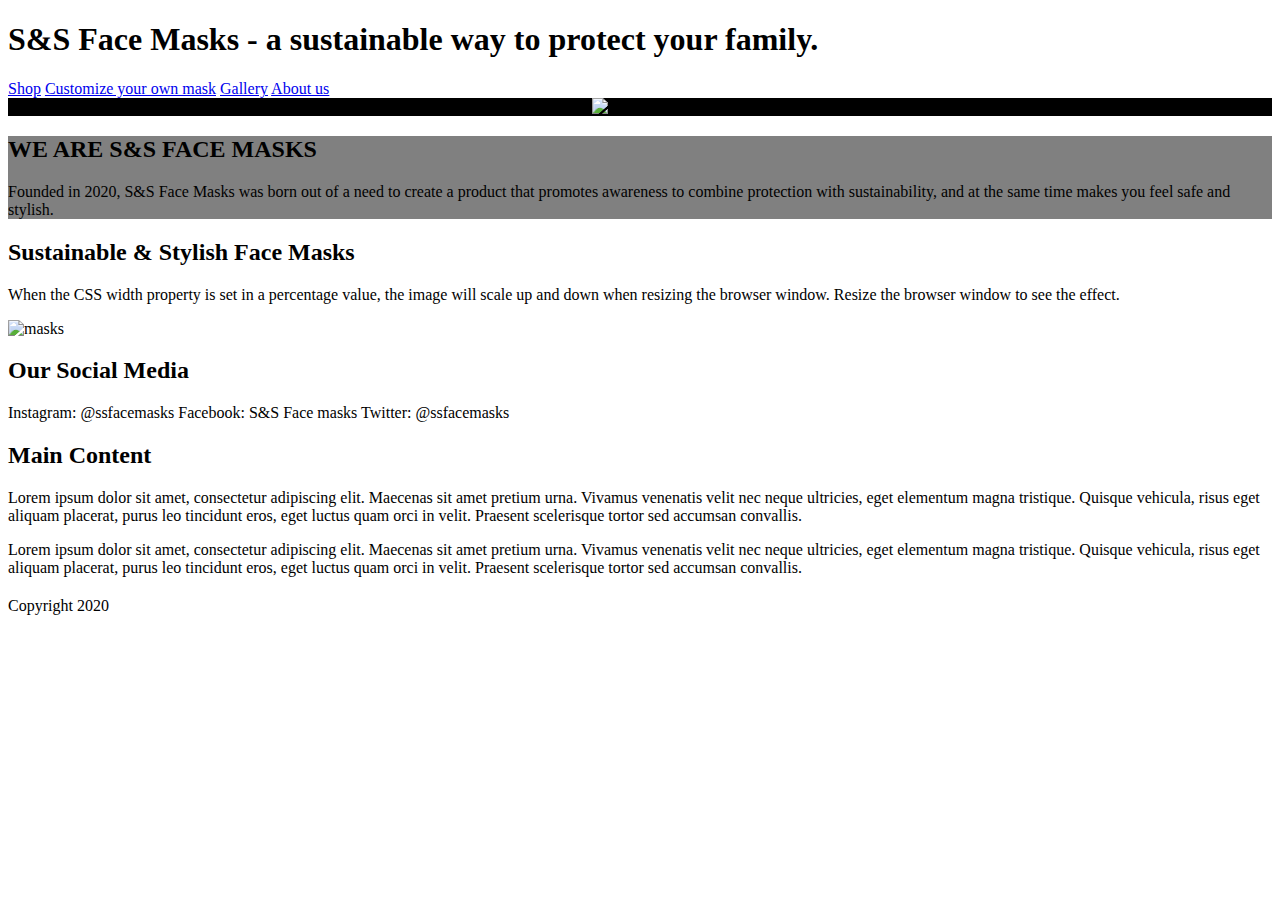
==== index.html @ 746df4da "files" ====
<!DOCTYPE html>
<html lang="en">
<title>SS Face Masks</title>
<meta charset="UTF-8">


<link rel="stylesheet" href="C:\Users\isado\Documents\ISA\GEORGIAN\Html\FinalProject\stylesheet.css">
<link href="https://fonts.googleapis.com/css2?family=Abhaya+Libre&family=Cormorant:wght@300&family=Merienda+One&family=Playfair+Display+SC&family=Sarabun:wght@100&display=swap" rel="stylesheet">
<body>


  <div class="header">
    <h1>S&S Face Masks - a sustainable way to protect your family.</h1>
  </div>

  <div class="topnav">
    <a href="C:\Users\isado\Documents\ISA\GEORGIAN\Html\FinalProject\Shop.html">Shop</a>
    <a href="C:\Users\isado\Documents\ISA\GEORGIAN\Html\FinalProject\Customize-page.html">Customize your own mask</a>
    <a href="C:\Users\isado\Documents\ISA\GEORGIAN\Html\FinalProject\Gallery.html">Gallery</a>
    <a href="C:\Users\isado\Documents\ISA\GEORGIAN\Html\FinalProject\About-us.html">About us</a>
  </div>


  <div class="clearfix">
    <div align="center" class="box1" style="background-color:black"><img src="C:\Users\isado\Documents\ISA\GEORGIAN\Html\FinalProject\drawing.png" alt="mask profile" style="height:150%; width:140%"><br></div>
    <div class="box2" style="background-color:gray">
    <h2>WE ARE S&S FACE MASKS</h2>
    <p>Founded in 2020, S&S Face Masks was born out of a need to create a product that promotes awareness to combine protection with sustainability, and at the same time makes you feel safe and stylish.</p>

    </div>
  </div>


  <h2>Sustainable & Stylish Face Masks</h2>
  <p>When the CSS width property is set in a percentage value, the image will scale up and down when resizing the browser window. Resize the browser window to see the effect.</p>

<img src="C:\Users\isado\Documents\ISA\GEORGIAN\Html\FinalProject\earthwide.jpg" alt="masks" style="width:100%" height="100%"><br>

<div class="row">
  <div class="column side">
    <h2>Our Social Media</h2>
    <p>Instagram: @ssfacemasks
       Facebook: S&S Face masks
       Twitter: @ssfacemasks</p>
  </div>

  <div class="column middle">
    <h2>Main Content</h2>
    <p>Lorem ipsum dolor sit amet, consectetur adipiscing elit. Maecenas sit amet pretium urna. Vivamus venenatis velit nec neque ultricies, eget elementum magna tristique. Quisque vehicula, risus eget aliquam placerat, purus leo tincidunt eros, eget luctus quam orci in velit. Praesent scelerisque tortor sed accumsan convallis.</p>
    <p>Lorem ipsum dolor sit amet, consectetur adipiscing elit. Maecenas sit amet pretium urna. Vivamus venenatis velit nec neque ultricies, eget elementum magna tristique. Quisque vehicula, risus eget aliquam placerat, purus leo tincidunt eros, eget luctus quam orci in velit. Praesent scelerisque tortor sed accumsan convallis.</p>
  </div>

  <div class="column side">
    <h2></h2>
    <p></p>
  </div>
</div>

<div class="footer">
  <p>Copyright 2020</p>
</div>







<!-- Overlay effect when opening sidebar on small screens -->
<div class="overlay hide-large" onclick="close()" style="cursor:pointer" title="close side menu" id="myOverlay"></div>

<!-- Main content: shift it to the right by 250 pixels when the sidebar is visible -->
<div class="main" style="margin-left:250px">









<!-- END MAIN -->
</div>

<script>

</script>

</body>
</html>
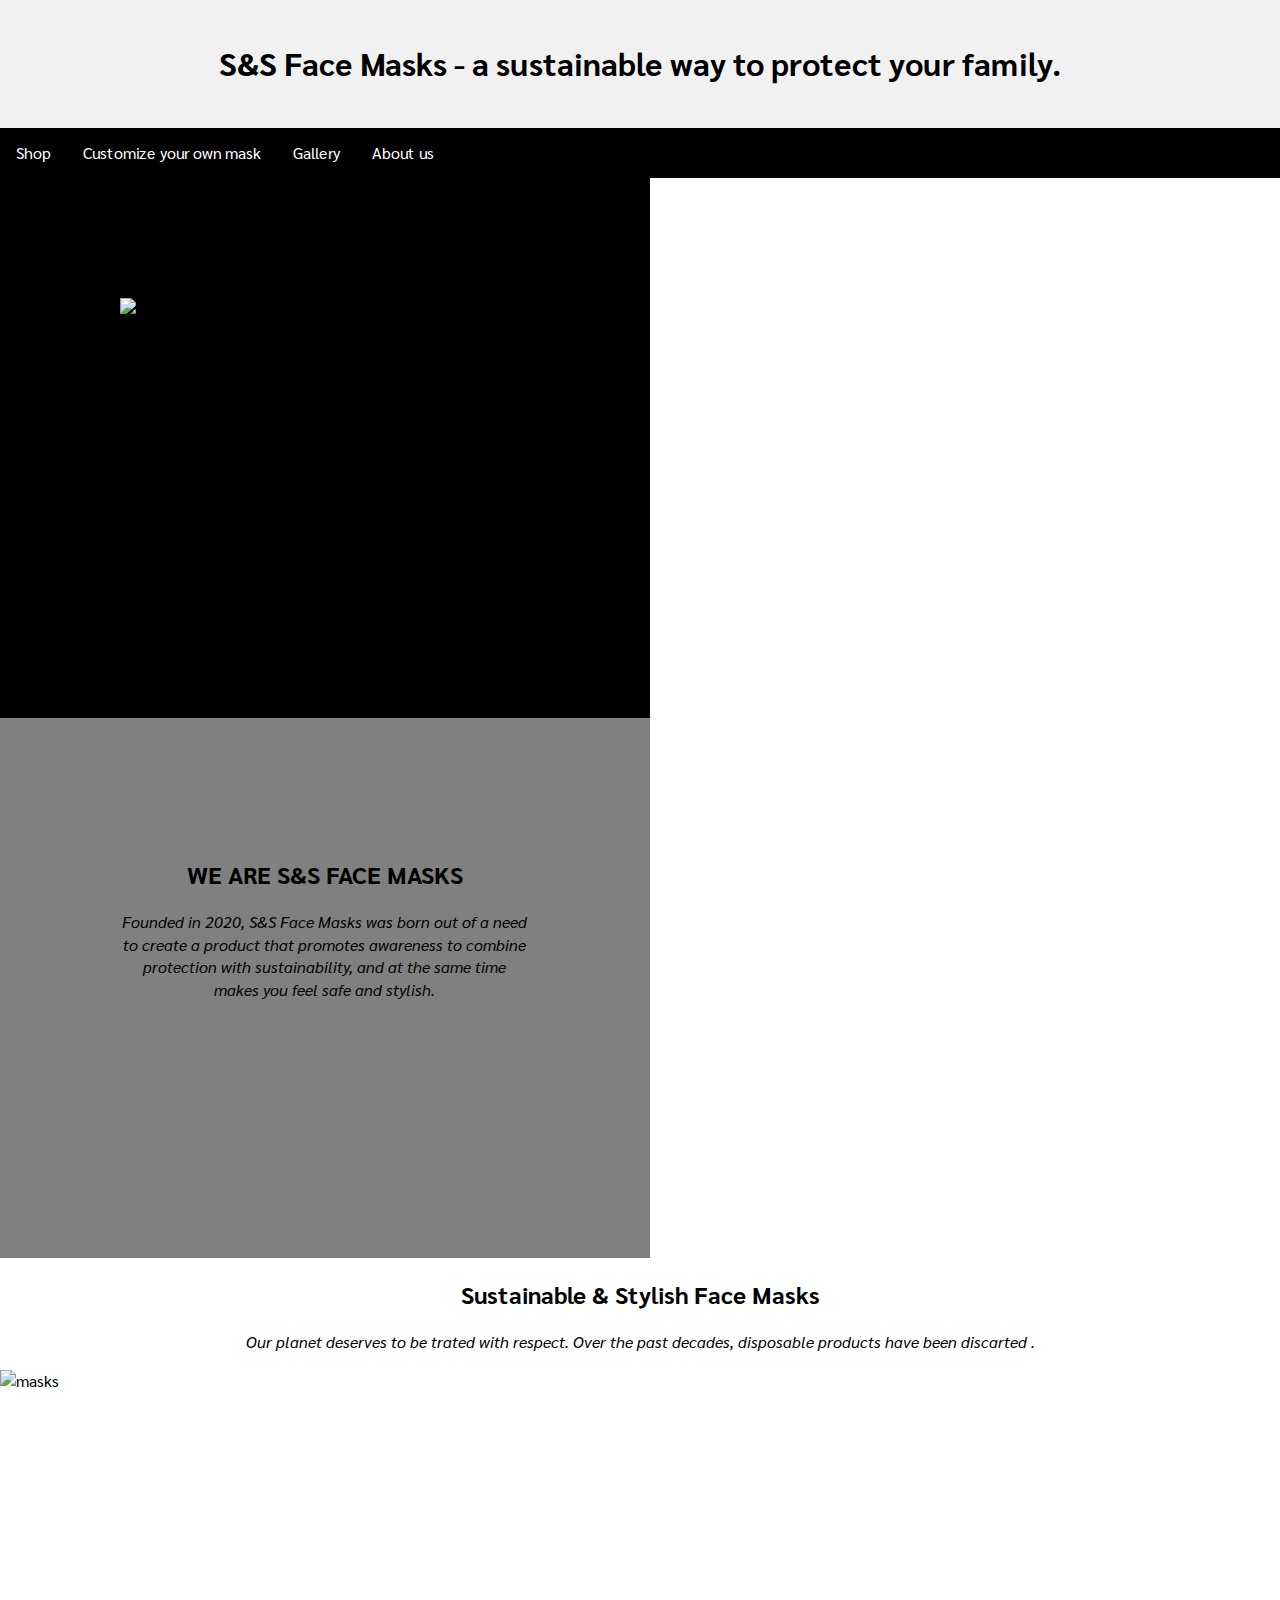
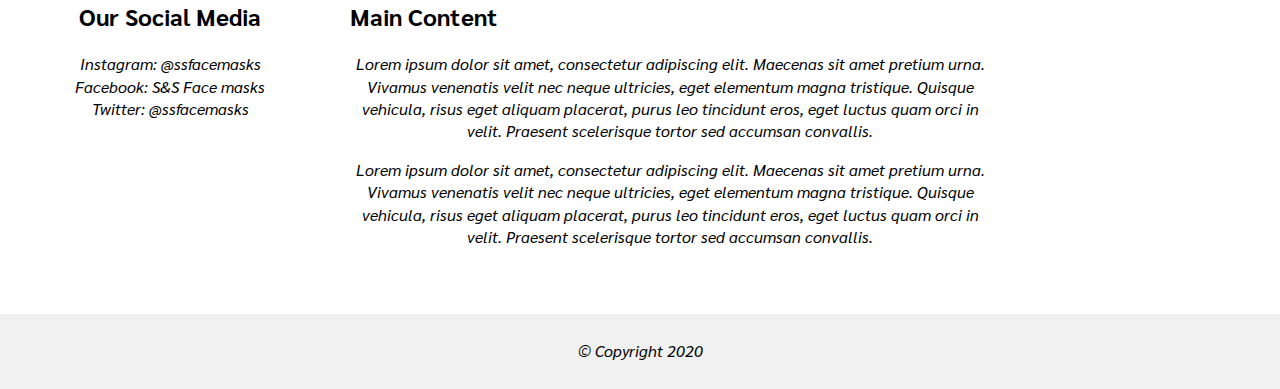
==== commit 60e3c943: "new" ====
--- a/index.html
+++ b/index.html
@@ -3,8 +3,171 @@
 <title>SS Face Masks</title>
 <meta charset="UTF-8">
 
-
-<link rel="stylesheet" href="C:\Users\isado\Documents\ISA\GEORGIAN\Html\FinalProject\stylesheet.css">
+<style>
+
+{
+  box-sizing: border-box;
+}
+
+.box1 {
+  float: left;
+   width: 32%;
+   padding: 120px;
+   height: 300px;
+}
+
+.box2 {
+  float: left;
+  width: 32%;
+  padding: 120px;
+  height: 300px;
+}
+.clearfix::after {
+  content: "";
+  clear: both;
+  display: table;
+}
+
+
+
+body{
+  color:;
+  font-family:Sarabun;
+  font-size:100%;
+  line-height:1.4;
+  color: ;
+background: white);
+}
+
+
+{
+  box-sizing: border-box;
+}
+
+body {
+  margin: 0;
+}
+
+/* Style the header */
+.header {
+  background-color: #f1f1f1;
+  padding: 20px;
+  text-align: center;
+}
+
+/* Style the top navigation bar */
+.topnav {
+  overflow: hidden;
+  /*topnav background color*/
+  background-color: black;
+
+}
+
+/* Style the topnav links */
+.topnav a {
+  float: left;
+  display: block;
+  /*topnav text color*/
+  color: white ;
+  text-align: center;
+  padding: 14px 16px;
+  text-decoration: none;
+}
+
+/* Change color on hover */
+.topnav a:hover {
+  background-color: #ddd;
+  color: black;
+}
+
+
+/* Create three unequal columns that floats next to each other */
+.column {
+  float: left;
+  padding: 10px;
+}
+
+/* Left and right column */
+.column.side {
+  width: 25%;
+}
+
+/* Middle column */
+.column.middle {
+  width: 50%;
+}
+
+/* Clear floats after the columns */
+.row:after {
+  content: "";
+  display: table;
+  clear: both;
+}
+
+/* Responsive layout - makes the three columns stack on top of each other instead of next to each other */
+@media screen and (max-width: 600px) {
+  .column.side, .column.middle {
+    width: 100%;
+  }
+}
+
+/* Style the footer */
+.footer {
+  background-color: #f1f1f1;
+  padding: 10px;
+  text-align: center;
+}
+
+header{
+  font-family:Sarabun;
+  background-color: Black;
+  padding: 20px;
+}
+/**main title**/
+h1{
+  text-align:center;
+  color:Black;
+}
+/* menu button**/
+h4{
+  text-align:left;
+}
+
+p{
+  text-align:center;
+  font-style: italic;
+  color:black;
+}
+
+/**middle box**/
+div{
+    background: white;
+  }
+
+
+
+img{
+  float:left;
+  margin-right: 10px;
+  height: 200px;
+}
+
+h2{
+  text-decoration:;
+}
+
+section{
+  padding-left: 20px;
+}
+
+footer{
+  text-align: center;
+}
+
+</style>
+
+
+<link rel="stylesheet" href="C:\Users\isado\Desktop\Github\html\stylesheet.css">
 <link href="https://fonts.googleapis.com/css2?family=Abhaya+Libre&family=Cormorant:wght@300&family=Merienda+One&family=Playfair+Display+SC&family=Sarabun:wght@100&display=swap" rel="stylesheet">
 <body>
 
@@ -14,33 +177,34 @@
   </div>
 
   <div class="topnav">
-    <a href="C:\Users\isado\Documents\ISA\GEORGIAN\Html\FinalProject\Shop.html">Shop</a>
-    <a href="C:\Users\isado\Documents\ISA\GEORGIAN\Html\FinalProject\Customize-page.html">Customize your own mask</a>
-    <a href="C:\Users\isado\Documents\ISA\GEORGIAN\Html\FinalProject\Gallery.html">Gallery</a>
-    <a href="C:\Users\isado\Documents\ISA\GEORGIAN\Html\FinalProject\About-us.html">About us</a>
+    <a href="C:\Users\isado\Desktop\Github\html\Shop.html">Shop</a>
+    <a href="C:\Users\isado\Desktop\Github\html\Customize-page.html">Customize your own mask</a>
+    <a href="C:\Users\isado\Desktop\Github\html\Gallery.html">Gallery</a>
+    <a href="C:\Users\isado\Desktop\Github\html\About-us.html">About us</a>
+
   </div>
 
 
   <div class="clearfix">
     <div align="center" class="box1" style="background-color:black"><img src="C:\Users\isado\Documents\ISA\GEORGIAN\Html\FinalProject\drawing.png" alt="mask profile" style="height:150%; width:140%"><br></div>
     <div class="box2" style="background-color:gray">
-    <h2>WE ARE S&S FACE MASKS</h2>
+    <h2 style="text-align:center;">WE ARE S&S FACE MASKS</h2>
     <p>Founded in 2020, S&S Face Masks was born out of a need to create a product that promotes awareness to combine protection with sustainability, and at the same time makes you feel safe and stylish.</p>
 
     </div>
   </div>
 
 
-  <h2>Sustainable & Stylish Face Masks</h2>
-  <p>When the CSS width property is set in a percentage value, the image will scale up and down when resizing the browser window. Resize the browser window to see the effect.</p>
-
-<img src="C:\Users\isado\Documents\ISA\GEORGIAN\Html\FinalProject\earthwide.jpg" alt="masks" style="width:100%" height="100%"><br>
+  <h2 style="text-align:center;">Sustainable & Stylish Face Masks</h2>
+  <p>Our planet deserves to be trated with respect. Over the past decades, disposable products have been discarted .</p>
+
+<img src="C:\Users\isado\Desktop\Github\html\earthwide.jpg" alt="masks" style="width:100%" height="100%"><br>
 
 <div class="row">
   <div class="column side">
-    <h2>Our Social Media</h2>
-    <p>Instagram: @ssfacemasks
-       Facebook: S&S Face masks
+    <h2 style="text-align: center;">Our Social Media</h2>
+    <p>Instagram: @ssfacemasks<br>
+       Facebook: S&S Face masks<br>
        Twitter: @ssfacemasks</p>
   </div>
 
@@ -57,7 +221,7 @@
 </div>
 
 <div class="footer">
-  <p>Copyright 2020</p>
+  <p> &copy Copyright 2020</p>
 </div>
 
 
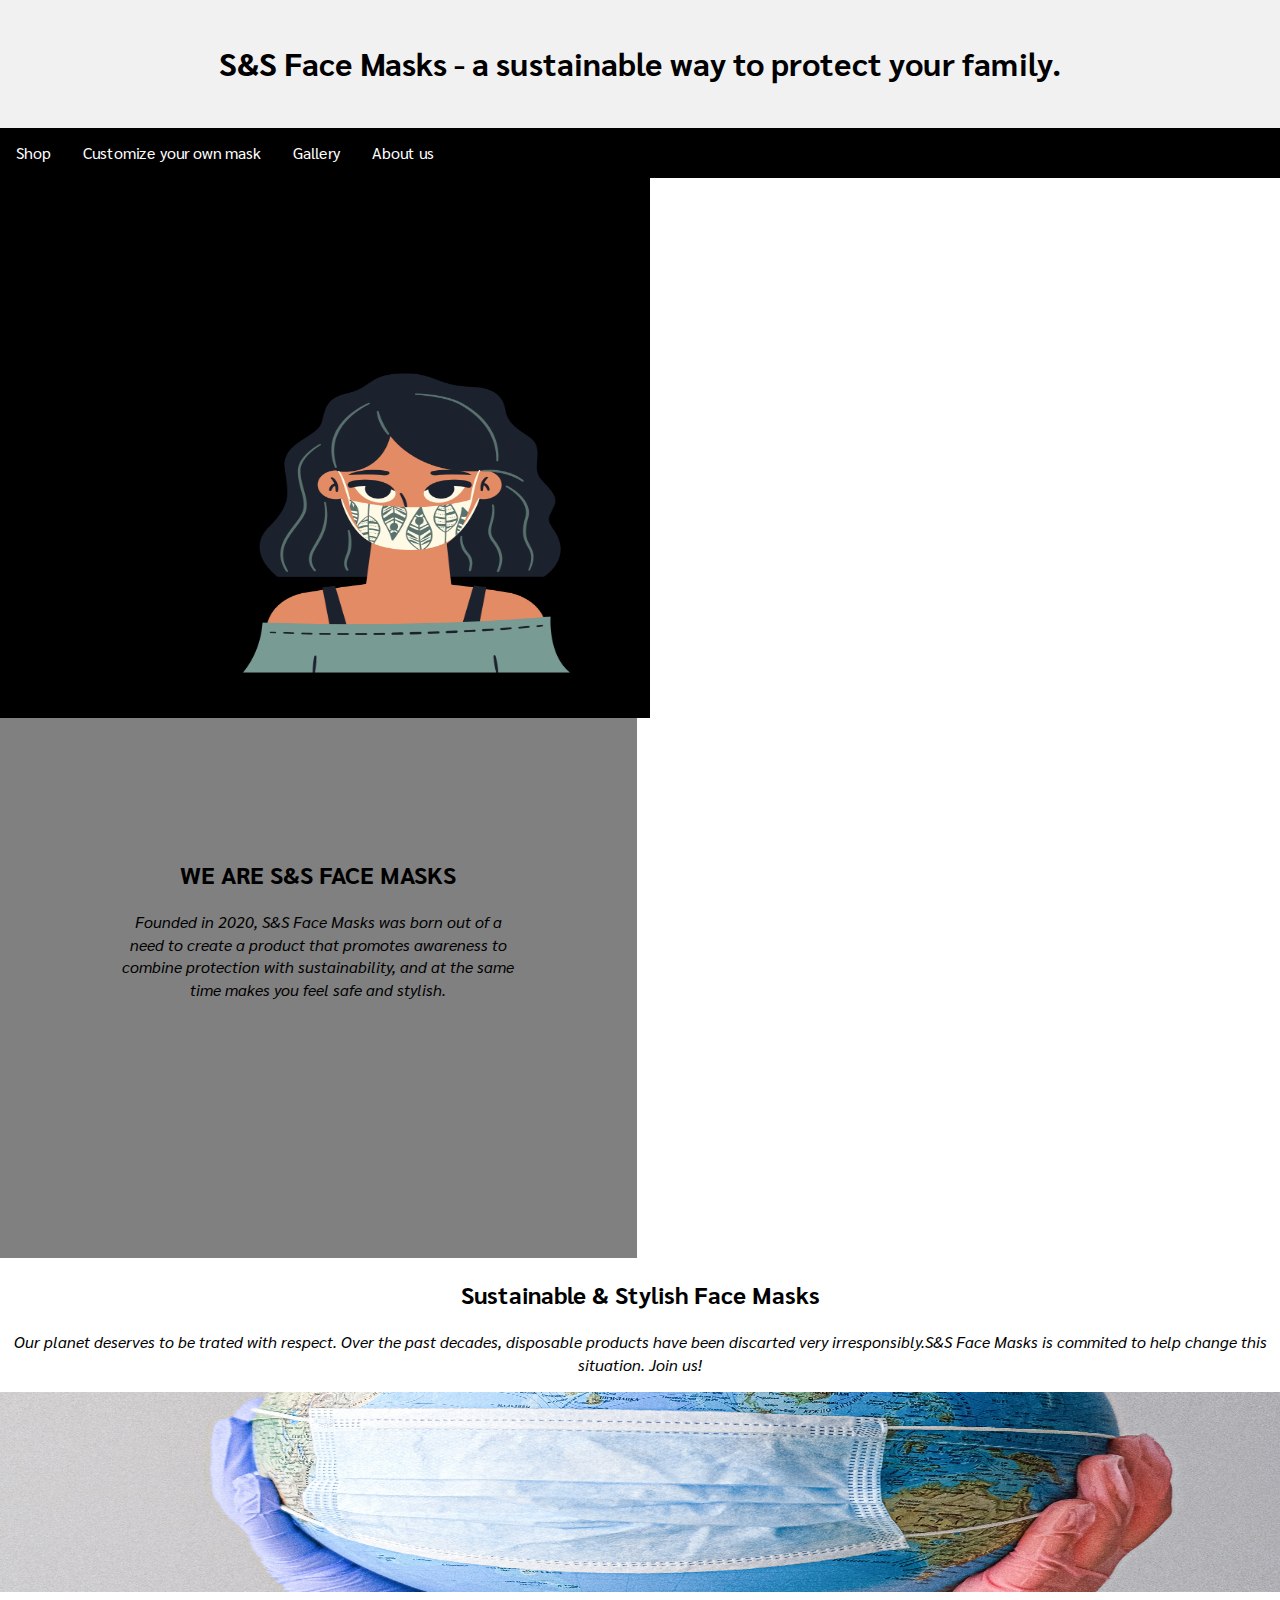
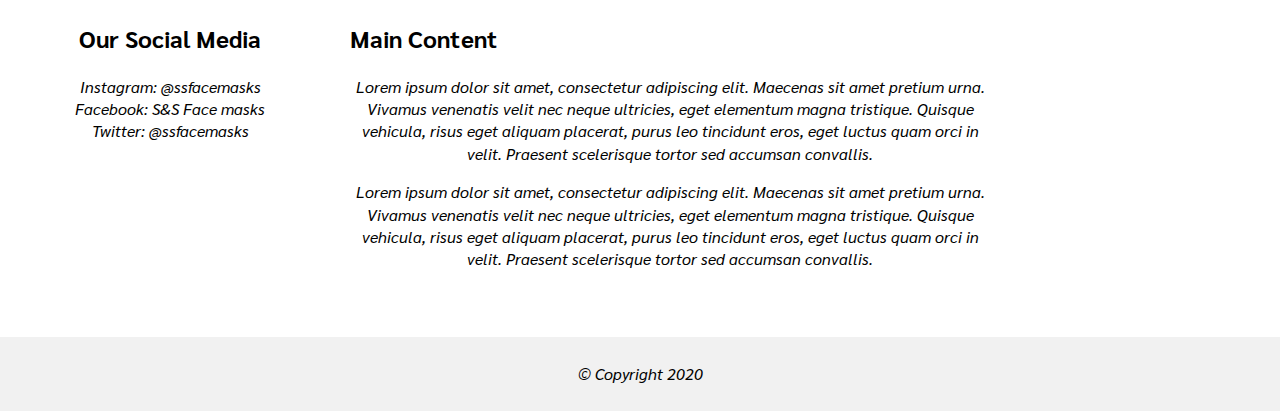
==== commit ab311be7: "working" ====
--- a/index.html
+++ b/index.html
@@ -167,7 +167,7 @@
 </style>
 
 
-<link rel="stylesheet" href="C:\Users\isado\Desktop\Github\html\stylesheet.css">
+<link rel="stylesheet" href="stylesheet.css">
 <link href="https://fonts.googleapis.com/css2?family=Abhaya+Libre&family=Cormorant:wght@300&family=Merienda+One&family=Playfair+Display+SC&family=Sarabun:wght@100&display=swap" rel="stylesheet">
 <body>
 
@@ -177,16 +177,19 @@
   </div>
 
   <div class="topnav">
-    <a href="C:\Users\isado\Desktop\Github\html\Shop.html">Shop</a>
-    <a href="C:\Users\isado\Desktop\Github\html\Customize-page.html">Customize your own mask</a>
-    <a href="C:\Users\isado\Desktop\Github\html\Gallery.html">Gallery</a>
-    <a href="C:\Users\isado\Desktop\Github\html\About-us.html">About us</a>
+    <a href="Shop.html">Shop</a>
+    <a href="Customize-page.html">Customize your own mask</a>
+    <a href="Gallery.html">Gallery</a>
+    <a href="About-us.html">About us</a>
 
   </div>
 
 
   <div class="clearfix">
-    <div align="center" class="box1" style="background-color:black"><img src="C:\Users\isado\Documents\ISA\GEORGIAN\Html\FinalProject\drawing.png" alt="mask profile" style="height:150%; width:140%"><br></div>
+    <div align="center" class="box1" style="background-color:black">
+      <img src="drawing.png" style="height:150%; width:140%">
+  </div>
+
     <div class="box2" style="background-color:gray">
     <h2 style="text-align:center;">WE ARE S&S FACE MASKS</h2>
     <p>Founded in 2020, S&S Face Masks was born out of a need to create a product that promotes awareness to combine protection with sustainability, and at the same time makes you feel safe and stylish.</p>
@@ -196,9 +199,9 @@
 
 
   <h2 style="text-align:center;">Sustainable & Stylish Face Masks</h2>
-  <p>Our planet deserves to be trated with respect. Over the past decades, disposable products have been discarted .</p>
-
-<img src="C:\Users\isado\Desktop\Github\html\earthwide.jpg" alt="masks" style="width:100%" height="100%"><br>
+  <p>Our planet deserves to be trated with respect. Over the past decades, disposable products have been discarted very irresponsibly.S&S Face Masks is commited to help change this situation. Join us!</p>
+
+<img src="earthwide.jpg" alt="masks" style="width:100%" height="100%"><br>
 
 <div class="row">
   <div class="column side">
--- a/stylesheet.css
+++ b/stylesheet.css
@@ -0,0 +1,158 @@
+{
+  box-sizing: border-box;
+}
+
+.box1 {
+  float: left;
+   width: 32%;
+   padding: 120px;
+   height: 300px;
+}
+
+.box2 {
+  float: left;
+  width: 31%;
+  padding: 120px;
+  height: 300px;
+}
+.clearfix::after {
+  content: "";
+  clear: both;
+  display: table;
+}
+
+
+
+body{
+  color:;
+  font-family:Sarabun;
+  font-size:100%;
+  line-height:1.4;
+  color: ;
+background: white);
+}
+
+
+{
+  box-sizing: border-box;
+}
+
+body {
+  margin: 0;
+}
+
+/* Style the header */
+.header {
+  background-color: #f1f1f1;
+  padding: 20px;
+  text-align: center;
+}
+
+/* Style the top navigation bar */
+.topnav {
+  overflow: hidden;
+  /*topnav background color*/
+  background-color: black;
+
+}
+
+
+/* Style the topnav links */
+.topnav a {
+  float: left;
+  display: block;
+  /*topnav text color*/
+  color: white ;
+  text-align: center;
+  padding: 14px 16px;
+  text-decoration: none;
+}
+
+/* Change color on hover */
+.topnav a:hover {
+  background-color: #ddd;
+  color: black;
+}
+
+/* Create three unequal columns that floats next to each other */
+.column {
+  float: left;
+  padding: 10px;
+}
+
+/* Left and right column */
+.column.side {
+  width: 25%;
+}
+
+/* Middle column */
+.column.middle {
+  width: 50%;
+}
+
+/* Clear floats after the columns */
+.row:after {
+  content: "";
+  display: table;
+  clear: both;
+}
+
+/* Responsive layout - makes the three columns stack on top of each other instead of next to each other */
+@media screen and (max-width: 600px) {
+  .column.side, .column.middle {
+    width: 100%;
+  }
+}
+
+/* Style the footer */
+.footer {
+  background-color: #f1f1f1;
+  padding: 10px;
+  text-align: center;
+}
+
+header{
+  font-family:Sarabun;
+  background-color: Black;
+  padding: 20px;
+}
+/**main title**/
+h1{
+  text-align:center;
+  color:Black;
+}
+/* menu button**/
+h4{
+  text-align:left;
+}
+
+p{
+  text-align:center;
+  font-style: italic;
+  color:black;
+}
+
+/**middle box**/
+div{
+    background: white;
+  }
+
+
+
+img{
+  float:left;
+  margin-right: 10px;
+  height: 200px;
+}
+
+h2{
+  text-decoration:;
+}
+
+section{
+  padding-left: 20px;
+}
+
+footer{
+  text-align: center;
+}
